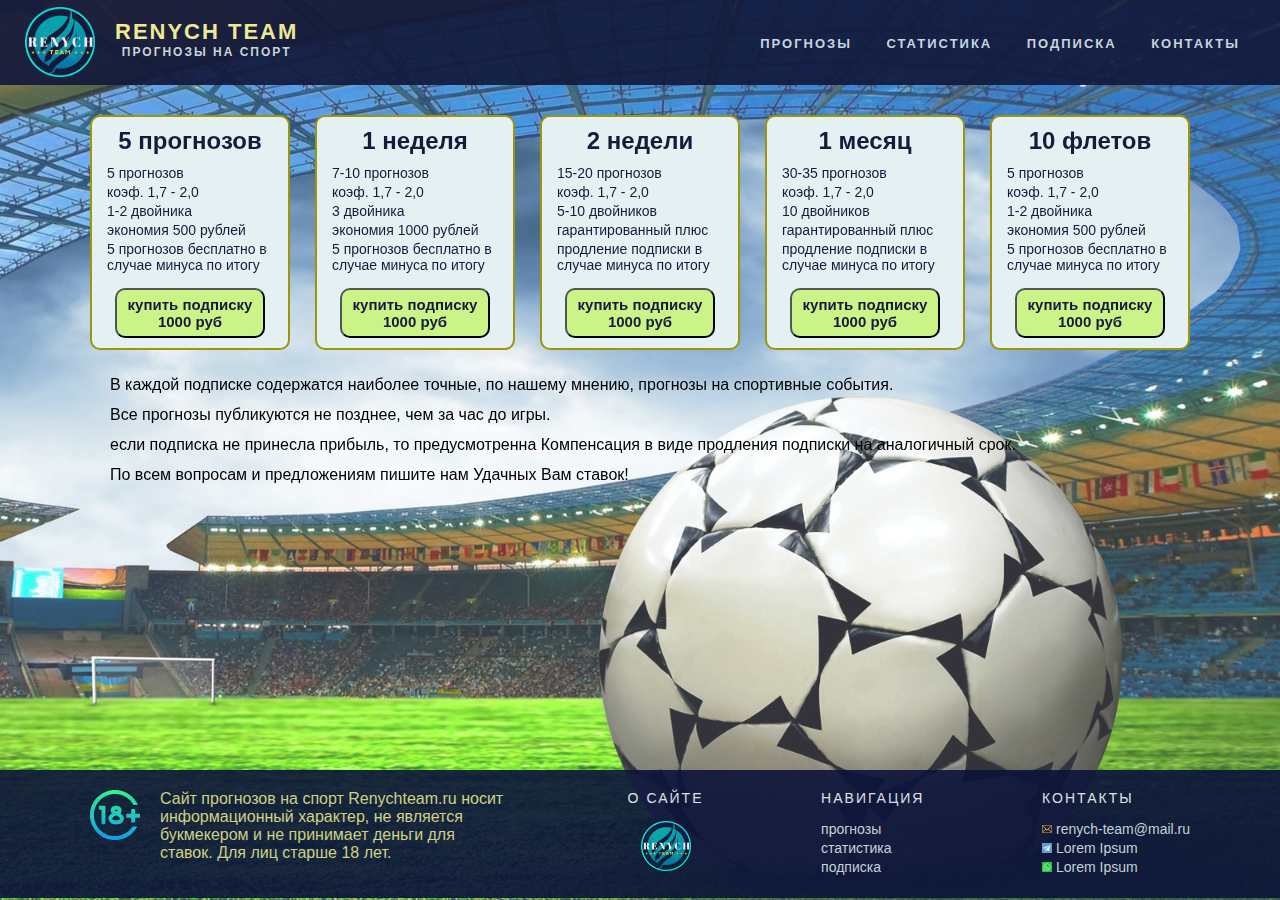
==== subscription.html @ 32a25984 "first commit" ====
<!DOCTYPE html>
<html lang="en">
<head>
    <meta charset="UTF-8">
    <meta http-equiv="X-UA-Compatible" content="IE=edge">
    <meta name="viewport" content="width=device-width, initial-scale=1.0">
    <title>Document</title>
    <link rel="stylesheet" href="css/subscription.css">
    <link rel="stylesheet" href="css/style.css">

</head>
<body>
    <img class="bg" src="images/224697-svetik.jpg" alt="">
    <header class="header">
        
        <div class="header__inner">
            <div class="header__logo">
                <a href="index.html">
                    <img src="images/logo-752.png" alt="logo">
                </a>
                <div class="header__logo-name">
                    <a href="index.html">renych team</a>
                    <div class="header__logo-text">прогнозы на спорт</div>
                </div>
            </div>
            <nav class="header__menu">
                <ul>
                    <li><a href="index.html">прогнозы</a></li>
                    <!-- <li><a href="#">двойник</a></li> -->
                    <li><a href="statistics.html">статистика</a></li>
                    <li><a href="subscription.html">подписка</a></li>
                    <li><a href="#">контакты</a></li>
                </ul>
            </nav>
        </div>   
    </header>

    <section class="subscription">
        <div class="container">
            <div class="subscription__inner">
                <div class="subscription__item">
                    <h2>5 прогнозов</h2>
                    <ul class="text">
                        <li>5 прогнозов</li>
                        <li>коэф.  1,7 - 2,0</li>
                        <li>1-2 двойника</li>
                        <li>экономия 500 рублей</li>
                        <li>5 прогнозов бесплатно в случае минуса по итогу</li>
                    </ul>
                    <button class="price__btn">купить подписку 1000 руб</button>

                </div>
                <div class="subscription__item">
                    <h2>1 неделя</h2>
                    <ul class="text">
                        <li>7-10 прогнозов</li>
                        <li>коэф.  1,7 - 2,0</li>
                        <li>3 двойника</li>
                        <li>экономия 1000 рублей</li>
                        <li>5 прогнозов бесплатно в случае минуса по итогу</li>
                    </ul>
                    <button class="price__btn">купить подписку 1000 руб</button>
                </div>
                <div class="subscription__item">
                    <h2>2 недели</h2>
                    <ul class="text">
                        <li>15-20 прогнозов</li>
                        <li>коэф.  1,7 - 2,0</li>
                        <li>5-10 двойников</li>
                        <li>гарантированный плюс</li>
                        <li>продление подписки
                            в случае минуса по итогу
                            </li>
                    </ul>
                    <button class="price__btn">купить подписку 1000 руб</button>
                </div>
                <div class="subscription__item">
                    <h2>1 месяц</h2>
                    <ul class="text">
                        <li>30-35 прогнозов</li>
                        <li>коэф.  1,7 - 2,0</li>
                        <li>10 двойников</li>
                        <li>гарантированный плюс</li>
                        <li>продление подписки
                            в случае минуса по итогу</li>
                    </ul>
                    <button class="price__btn">купить подписку 1000 руб</button>
                </div>
                <div class="subscription__item">
                    <h2>10 флетов</h2>
                    <ul class="text">
                        <li>5 прогнозов</li>
                        <li>коэф.  1,7 - 2,0</li>
                        <li>1-2 двойника</li>
                        <li>экономия 500 рублей</li>
                        <li>5 прогнозов бесплатно в случае минуса по итогу</li>
                    </ul>
                    <button class="price__btn">купить подписку 1000 руб</button>
                </div>
            </div>
        </div>
    </section>
    <section>
        <div class="container">
            <div class="descr">В каждой подписке содержатся наиболее точные, по нашему мнению, прогнозы на  спортивные события. <br>
                Все прогнозы публикуются не позднее, чем за час до игры. <br>
                
                если подписка не принесла прибыль, то предусмотренна Компенсация в виде продления подписки на
                аналогичный срок. <br>
                
                
                
                По всем вопросам и предложениям  пишите нам 
                
                Удачных Вам ставок!
                
                </div>
        </div>
    </section>

    <footer class="footer">
        <div class="container">
            <div class="footer__wrapper">
                <div class="footer__item">
                    <div class="item__descr">Сайт прогнозов на спорт Renychteam.ru носит
                        информационный характер, не является
                        букмекером и не принимает деньги для ставок.
                        Для лиц старше 18 лет.</div>
                </div>
                <div class="footer__item">
                    <div class="item__title">о сайте</div>
                    <div class="item__logo">
                        <a href="#">
                            <img src="images/logo-752.png" alt="logo">
                        </a>
                    </div>
                </div>
                <div class="footer__item">
                    <div class="item__title">навигация</div>
                    <ul class="footer-nav">
                        <li><a href="index.html">прогнозы</a></li>
                        <li><a href="statistics.html">статистика</a></li>
                        <li><a href="subscription.html">подписка</a></li>
                    </ul>
                </div>
                <div class="footer__item">
                    <div class="item__title">контакты</div>
                    <ul class="contacts">
                        <li>
                            <img src="images/email.svg" alt="">
                            <a href="#">renych-team@mail.ru</a>
                        </li>
                        <li>
                            <img src="images/telegram.svg" alt="">
                            <a href="#">Lorem Ipsum</a>
                        </li>
                        <li>
                            <img src="images/whatsapp.svg" alt="">
                            <a href="#">Lorem Ipsum</a>
                        </li>
                    </ul>
                </div>
            </div>
        </div>
    </footer>
    
</body>
</html>
---- css/subscription.css ----
.subscription__inner{
    display: flex;
    justify-content: space-between;
    margin-top: 30px;
}
.subscription__item{
    width: 200px;
    background-color: #e5f0f3;
    border-radius: 10px;
    border: 2px solid #9e9608;
    color: #161b3b;
    padding: 10px 15px;
    text-align: center;
}
.subscription__item:hover{
    background-color: #e5f0f3;
}
h2{
    margin-bottom: 10px;
}
ul li{
    text-align: left;
    margin-bottom: 3px;
    font-size: 14px;
}
.text{
    margin-bottom: 15px;
}

.descr{
    padding: 20px;
    line-height: 30px;
    height: 400px;
}
---- css/style.css ----
html{
    box-sizing: border-box;
}
*, *::after, *::before{
    box-sizing: inherit;
    padding: 0;
    margin: 0;
}
body {
    /* background-color: #f5f8f9; */
    font-family: "roboto", sans-serif;
}

.bg {
    width: 100%;
    position: fixed;
    z-index: -1;
    opacity: .80;
    background-position: center center;
}

.container{
    max-width: 1130px;
    padding: 0 15px;
    margin: 0 auto;
}
ul{
    list-style: none;
    padding: 0;
}
a{
    text-decoration: none;
    color: #d4dee1;
}

.header__inner{
    padding: 7px 25px 4px 25px;
    background-color: #13193c;
    font-family: "Roboto", sans-serif;
    font-weight: bold;
    text-transform: uppercase;
    display: flex;
    justify-content: space-between;
    align-items: center;
    opacity: .92;
}
.header__logo img{
    width: 70px;
    height: 70px;
}
.header__logo{
    display: flex;
    justify-content: space-between;
    align-items: center;
}
.header__logo-name{
    margin-left: 20px;
    text-align: center;
}
.header__logo-name a{
    font-size: 22px;
    color: #f8f39c;
    letter-spacing: 2px;  
}
.header__logo-text{
    font-size: 12px;
    letter-spacing: 2px;
    color: #d4dee1;
    margin-bottom: 10px;
}

.header__menu li{
    display: inline-block;
    margin-right: 15px;
    margin-left: 15px;
    font-size: 13px;
    letter-spacing: 2px;
}
.header__menu a{
    padding: 8px 0;
}
.header__menu a:hover{
    color: #f8f39c;
    border-bottom: 2px solid #f8f39c;
    transition: all .1s;
}
.header__info{
    position: absolute;
    top: 10px;
    right: 26px;
}

.article__inner{
    margin-top: 20px;
    display: flex;
    justify-content: space-between; 
}

.article__item{
    display: flex;
    justify-content: space-between;
    align-items: center;
    max-width: 760px;
    margin-bottom: 5px;
    border: 1px solid #948d0c;
    border-radius: 10px;
    background-color: #eaf4f7;
    padding: 5px 8px;
    color: #161b3b; 
    opacity: .85;
}
.article__item:hover{
    background-color: #d9e1d3;
    transition: all .5s;
    cursor: default;

}
.item__data{
    margin: 0 10px;
    text-align: center;
    font-size: 13px;
    font-weight: 500;
}
.item__data p{
    margin: 3px 0;
}
.content__subtitle{
    margin-bottom: 5px;
    font-size: 12px;
    font-family: Arial;
    font-weight: 700;
    text-align: left;
}
.content__home, .content__away{
    font-size: 15px;
    font-weight: 700;
    margin: 2px 0;
    text-align: left;
}
.fc-logo{
    width: 16px;
    height: 16px;
    margin-right: 6px;
    vertical-align: top;
}

.item__content{
    text-align: center;
    margin: 0 10px;
    width: 300px;
    
}
.content__bet{
    font-size: 14px;
    font-weight: 700;
    margin-bottom: 3px;
}
.article__item .item__text{
    text-align: center;
    font-family: Roboto;
    margin: 0 10px;
    width: 150px;
}
.content__kf{
    font-size: 14px;
}
.content__kf span{
    color: #08a626;
    font-size: 16px;
    font-weight: 900;
}
.content__user{
    width: 125px;
}
.content__user p{
    text-align: center;
    display: inline;
    margin-left: 6px;
    font-size: 14px;
}
.content__user button{
    width: 80px;
    height: 20px;
    color: #161b3b;
    border-radius: 5px;
    text-align: center;
    margin: 3px 0;
    cursor: pointer;
}
.green_btn{
    background-color: #08a626;
}
.red_btn{
    background-color: #f13232;
}

.article__wrapper{
    text-align: right;
}
.bet-price{
    width: 300px;
    background-color: #e5f0f3;
    border: 2px solid #9e9608;
    border-radius: 10px;
    text-align: center;
    color: #161b3b;
    padding: 10px 15px;
    opacity: .9;
    margin-bottom: 13px;
}
.bet-price__data{
    font-family: Baskerville;
    font-size: 14px;
    font-weight: 700;
    margin-bottom: 6px;
}
.bet-price__tittle{
    font-family: Baskerville;
    font-size: 17px;
    font-weight: 700;
    margin-bottom: 15px;
}
.bet-price__content{
    display: flex;
    justify-content: space-between;
    margin-bottom: 20px;
}
.price__home, .price__away{
    text-align: center;
}
.price__home, .price__away div{
    width: 100px;
    text-align: center;
    font-size: 15px;
    font-weight: 700;
}
.home, .away{
    width: 75px;
    height: 75px;
    margin-bottom: 6px;
}
.kf{
    width: 30px;
    font-size: 18px;
    font-weight: 700;
    margin-top: 10px;
    color: #3c5d78;

}
.kf span{
    margin-top: 15px;
    font-weight: 900;
    font-size: 24px;
    letter-spacing: 2px;
}
.price__btn{
    width: 150px;
    height: 50px;
    /* border: 1px solid #9e9608; */
    background-color: #caf487;
    border-radius: 10px;
    color: #161b3b;
    font-weight: 700;
    font-size: 15px;
    cursor: pointer;
}
.price__btn:hover{
    background-color: #97b864;
    transition: all .3s;
}

.footer{
    background-color: #0c133a;
    opacity: .9;
    margin-top: 20px;
}
.footer__wrapper{
    display: flex;
    justify-content: space-between; 
    padding: 20px 0; 
}
.footer__item .item__descr{
    color: #d6d28c;
    position: relative;
    margin-left: 70px;
    width: 350px;
}
.footer__item .item__descr::before{
    content: '';
    width: 50px;
    height: 50px;
    background-image: url('../images/004-18.svg');
    position: absolute;
    left: -70px;
}
.footer__item .item__title{
    color: #e5f0f3;
    font-size: 14px;
    text-transform: uppercase;
    letter-spacing: 2px;
    margin-bottom: 15px;

}
.item__logo{
    text-align: center;
}
.item__logo img{
    width: 50px;
    height: 50px;
}
.contacts img{
    width: 10px;
    height: 10px;
}
.footer__item .footer-nav li a:hover, .contacts li a:hover{
    color: #948d0c;
    transition: all .3s;
}
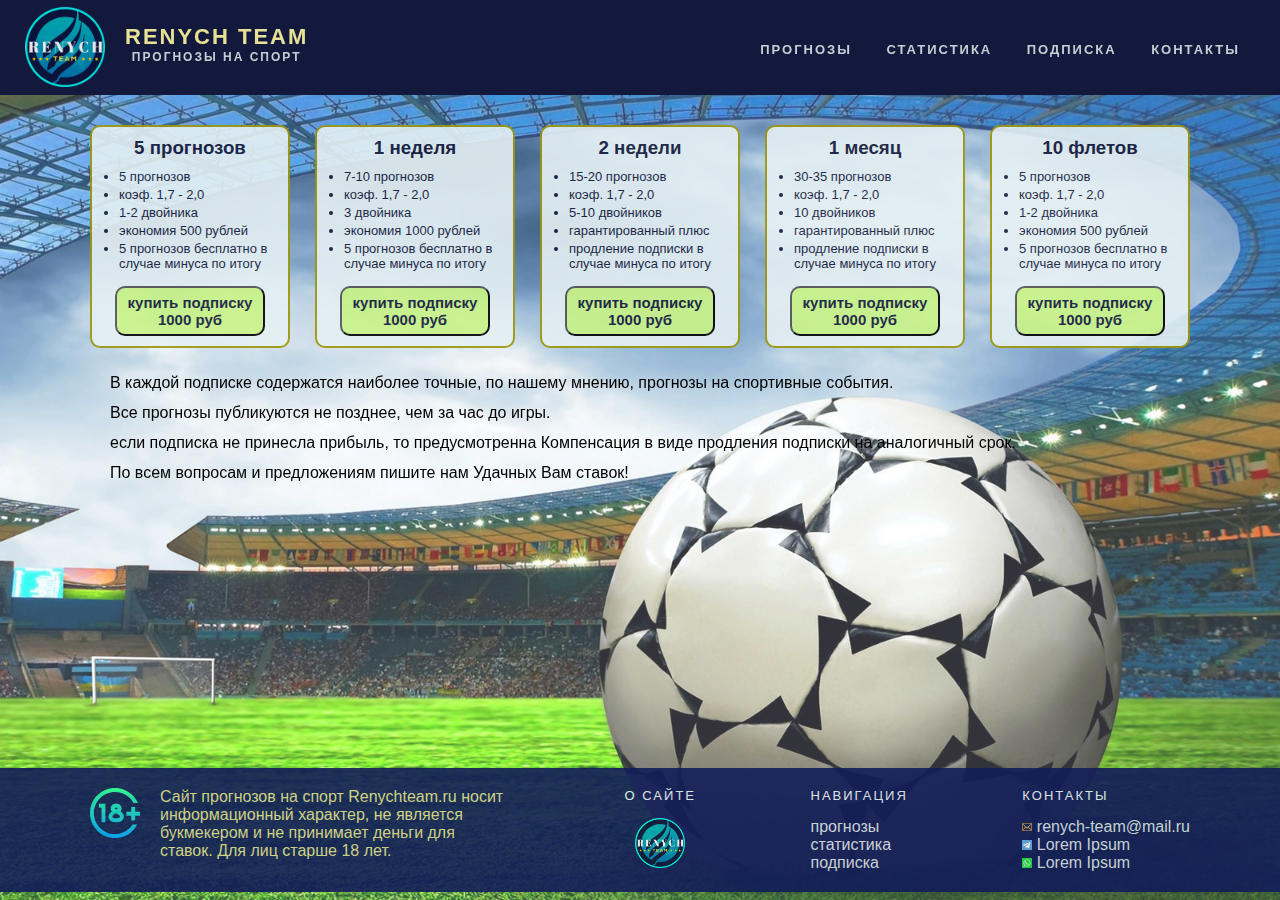
==== commit a7d1f848: "second" ====
--- a/subscription.html
+++ b/subscription.html
@@ -39,7 +39,7 @@
         <div class="container">
             <div class="subscription__inner">
                 <div class="subscription__item">
-                    <h2>5 прогнозов</h2>
+                    <h3>5 прогнозов</h3>
                     <ul class="text">
                         <li>5 прогнозов</li>
                         <li>коэф.  1,7 - 2,0</li>
@@ -51,7 +51,7 @@
 
                 </div>
                 <div class="subscription__item">
-                    <h2>1 неделя</h2>
+                    <h3>1 неделя</h3>
                     <ul class="text">
                         <li>7-10 прогнозов</li>
                         <li>коэф.  1,7 - 2,0</li>
@@ -62,7 +62,7 @@
                     <button class="price__btn">купить подписку 1000 руб</button>
                 </div>
                 <div class="subscription__item">
-                    <h2>2 недели</h2>
+                    <h3>2 недели</h3>
                     <ul class="text">
                         <li>15-20 прогнозов</li>
                         <li>коэф.  1,7 - 2,0</li>
@@ -75,7 +75,7 @@
                     <button class="price__btn">купить подписку 1000 руб</button>
                 </div>
                 <div class="subscription__item">
-                    <h2>1 месяц</h2>
+                    <h3>1 месяц</h3>
                     <ul class="text">
                         <li>30-35 прогнозов</li>
                         <li>коэф.  1,7 - 2,0</li>
@@ -87,7 +87,7 @@
                     <button class="price__btn">купить подписку 1000 руб</button>
                 </div>
                 <div class="subscription__item">
-                    <h2>10 флетов</h2>
+                    <h3>10 флетов</h3>
                     <ul class="text">
                         <li>5 прогнозов</li>
                         <li>коэф.  1,7 - 2,0</li>
--- a/css/subscription.css
+++ b/css/subscription.css
@@ -13,17 +13,21 @@
     color: #161b3b;
     padding: 10px 15px;
     text-align: center;
+    opacity: .9;
 }
 .subscription__item:hover{
     background-color: #e5f0f3;
 }
-h2{
+h3{
     margin-bottom: 10px;
 }
-ul li{
+
+.subscription__item>ul li{
     text-align: left;
     margin-bottom: 3px;
-    font-size: 14px;
+    font-size: 13px;
+    list-style-type: disc;
+    margin-left: 12px;
 }
 .text{
     margin-bottom: 15px;
--- a/css/style.css
+++ b/css/style.css
@@ -32,10 +32,12 @@
     text-decoration: none;
     color: #d4dee1;
 }
-
+.header{
+
+    background-color: #13193c;
+}
 .header__inner{
     padding: 7px 25px 4px 25px;
-    background-color: #13193c;
     font-family: "Roboto", sans-serif;
     font-weight: bold;
     text-transform: uppercase;
@@ -45,8 +47,8 @@
     opacity: .92;
 }
 .header__logo img{
-    width: 70px;
-    height: 70px;
+    width: 80px;
+    height: 80px;
 }
 .header__logo{
     display: flex;
@@ -83,11 +85,6 @@
     color: #f8f39c;
     border-bottom: 2px solid #f8f39c;
     transition: all .1s;
-}
-.header__info{
-    position: absolute;
-    top: 10px;
-    right: 26px;
 }
 
 .article__inner{
@@ -265,12 +262,12 @@
     cursor: pointer;
 }
 .price__btn:hover{
-    background-color: #97b864;
-    transition: all .3s;
+    background-color: #b7de79;
+    transition: all .2s;
 }
 
 .footer{
-    background-color: #0c133a;
+    background-color: #121d58;
     opacity: .9;
     margin-top: 20px;
 }
@@ -295,12 +292,16 @@
 }
 .footer__item .item__title{
     color: #e5f0f3;
-    font-size: 14px;
+    font-size: 13px;
     text-transform: uppercase;
     letter-spacing: 2px;
     margin-bottom: 15px;
 
 }
+.footer-nav a{
+    font-weight: 400;
+
+}
 .item__logo{
     text-align: center;
 }
